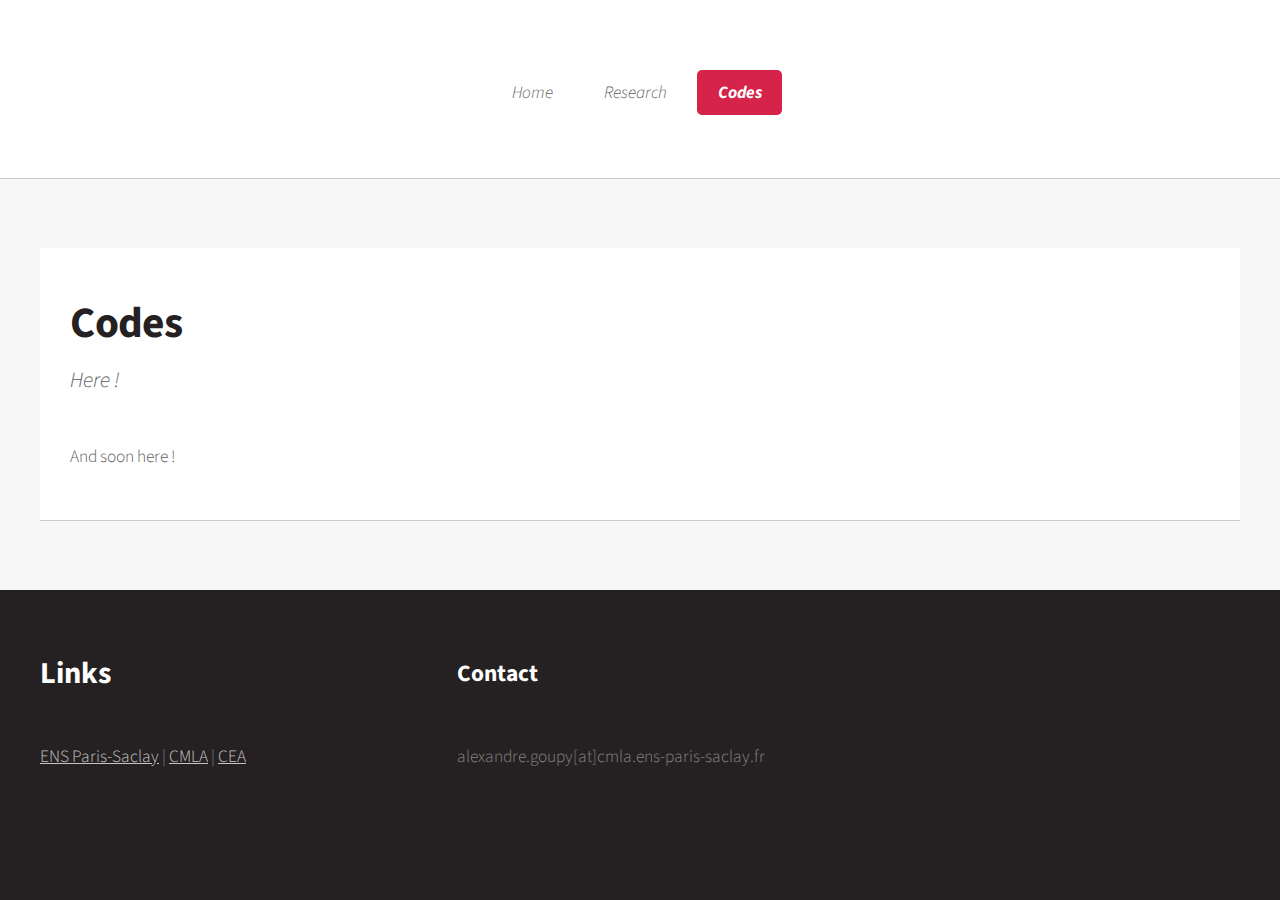
==== codes.html @ d3fc9e46 "First Version" ====
<!DOCTYPE HTML>
<!--
	Dopetrope by HTML5 UP
	html5up.net | @ajlkn
	Free for personal and commercial use under the CCA 3.0 license (html5up.net/license)
-->
<html>
	<head>
		<title>A. Goupy</title>
		<meta charset="utf-8" />
		<meta name="viewport" content="width=device-width, initial-scale=1" />
		<!--[if lte IE 8]><script src="assets/js/ie/html5shiv.js"></script><![endif]-->
		<link rel="stylesheet" href="assets/css/main.css" />
		<!--[if lte IE 8]><link rel="stylesheet" href="assets/css/ie8.css" /><![endif]-->
	</head>
	<body class="homepage">
		<div id="page-wrapper">

			<!-- Header -->
				<div id="header-wrapper">
					<div id="header">

						<!-- Logo -->
						<!--	<h1><a href="index.html">Welcome !</a></h1> -->
							

						<!-- Nav -->
							<nav id="nav">
								<ul>
									<li><a href="index.html">Home</a></li>
									<li><a href="research.html">Research</a></li>
									<!--<li><a href="teaching.html">Teaching</a></li>-->
									<li class="current"><a href="codes.html">Codes</a></li>
								</ul>
							</nav>

					</div>
				</div>

<!-- Main -->
				<div id="main-wrapper">
					<div class="container">

						<!-- Content -->
							<article class="box post">
								<a href="#" class="image featured"><img src="images/" alt="" /></a>
								<header>
									<h2>Codes</h2>
									<p>Here !</p>
								</header>
								<p>
									And soon here !
								</p>
							</article>

					</div>
				</div>


			<!-- Footer -->
				<div id="footer-wrapper">
					<section id="footer" class="container">
						
						<div class="row">
							<div class="4u 12u(mobile)">
								<section>
									<header>
										<h2>Links</h2>
									</header>
										<a href="http://www.ens-paris-saclay.fr/en">ENS Paris-Saclay</a> | 
										<a href="http://cmla.ens-paris-saclay.fr/version-anglaise/">CMLA</a> | 
										<a href="http://www.cea.fr/english">CEA</a>

								</section>
							</div>
							<div class="4u 12u(mobile)">
								<section>
									<ul class="contact">
										<header>
											<h3>Contact</h3>
										</header>
											<p>alexandre.goupy[at]cmla.ens-paris-saclay.fr</p>

									</ul>
								</section>
							</div>
						</div>

			
				
		</div>

		<!-- Scripts -->
			<script src="assets/js/jquery.min.js"></script>
			<script src="assets/js/jquery.dropotron.min.js"></script>
			<script src="assets/js/skel.min.js"></script>
			<script src="assets/js/skel-viewport.min.js"></script>
			<script src="assets/js/util.js"></script>
			<!--[if lte IE 8]><script src="assets/js/ie/respond.min.js"></script><![endif]-->
			<script src="assets/js/main.js"></script>

	</body>
</html>
---- assets/css/main.css ----
@import url("font-awesome.min.css");
@import url("https://fonts.googleapis.com/css?family=Source+Sans+Pro:300,400,700,900,300italic");

/*
	Dopetrope by HTML5 UP
	html5up.net | @ajlkn
	Free for personal and commercial use under the CCA 3.0 license (html5up.net/license)
*/

/* Reset */

	html, body, div, span, applet, object, iframe, h1, h2, h3, h4, h5, h6, p, blockquote, pre, a, abbr, acronym, address, big, cite, code, del, dfn, em, img, ins, kbd, q, s, samp, small, strike, strong, sub, sup, tt, var, b, u, i, center, dl, dt, dd, ol, ul, li, fieldset, form, label, legend, table, caption, tbody, tfoot, thead, tr, th, td, article, aside, canvas, details, embed, figure, figcaption, footer, header, hgroup, menu, nav, output, ruby, section, summary, time, mark, audio, video {
		margin: 0;
		padding: 0;
		border: 0;
		font-size: 100%;
		font: inherit;
		vertical-align: baseline;
	}

	article, aside, details, figcaption, figure, footer, header, hgroup, menu, nav, section {
		display: block;
	}

	body {
		line-height: 1;
	}

	ol, ul {
		list-style: none;
	}

	blockquote, q {
		quotes: none;
	}

	blockquote:before, blockquote:after, q:before, q:after {
		content: '';
		content: none;
	}

	table {
		border-collapse: collapse;
		border-spacing: 0;
	}

	body {
		-webkit-text-size-adjust: none;
	}

/* Box Model */

	*, *:before, *:after {
		-moz-box-sizing: border-box;
		-webkit-box-sizing: border-box;
		box-sizing: border-box;
	}

/* Containers */

	.container {
		margin-left: auto;
		margin-right: auto;
	}

	.container.\31 25\25 {
		width: 100%;
		max-width: 1200px;
		min-width: 960px;
	}

	.container.\37 5\25 {
		width: 720px;
	}

	.container.\35 0\25 {
		width: 480px;
	}

	.container.\32 5\25 {
		width: 240px;
	}

	.container {
		width: 960px;
	}

	@media screen and (min-width: 737px) {

		.container.\31 25\25 {
			width: 100%;
			max-width: 1500px;
			min-width: 1200px;
		}

		.container.\37 5\25 {
			width: 900px;
		}

		.container.\35 0\25 {
			width: 600px;
		}

		.container.\32 5\25 {
			width: 300px;
		}

		.container {
			width: 1200px;
		}

	}

	@media screen and (min-width: 737px) and (max-width: 1200px) {

		.container.\31 25\25 {
			width: 100%;
			max-width: 1200px;
			min-width: 960px;
		}

		.container.\37 5\25 {
			width: 720px;
		}

		.container.\35 0\25 {
			width: 480px;
		}

		.container.\32 5\25 {
			width: 240px;
		}

		.container {
			width: 960px;
		}

	}

	@media screen and (max-width: 736px) {

		.container.\31 25\25 {
			width: 100%;
			max-width: 125%;
			min-width: 100%;
		}

		.container.\37 5\25 {
			width: 75%;
		}

		.container.\35 0\25 {
			width: 50%;
		}

		.container.\32 5\25 {
			width: 25%;
		}

		.container {
			width: 100% !important;
		}

	}

/* Grid */

	.row {
		border-bottom: solid 1px transparent;
		-moz-box-sizing: border-box;
		-webkit-box-sizing: border-box;
		box-sizing: border-box;
	}

	.row > * {
		float: left;
		-moz-box-sizing: border-box;
		-webkit-box-sizing: border-box;
		box-sizing: border-box;
	}

	.row:after, .row:before {
		content: '';
		display: block;
		clear: both;
		height: 0;
	}

	.row.uniform > * > :first-child {
		margin-top: 0;
	}

	.row.uniform > * > :last-child {
		margin-bottom: 0;
	}

	.row.\30 \25 > * {
		padding: 0 0 0 0px;
	}

	.row.\30 \25 {
		margin: 0 0 -1px 0px;
	}

	.row.uniform.\30 \25 > * {
		padding: 0px 0 0 0px;
	}

	.row.uniform.\30 \25 {
		margin: 0px 0 -1px 0px;
	}

	.row > * {
		padding: 0 0 0 40px;
	}

	.row {
		margin: 0 0 -1px -40px;
	}

	.row.uniform > * {
		padding: 40px 0 0 40px;
	}

	.row.uniform {
		margin: -40px 0 -1px -40px;
	}

	.row.\32 00\25 > * {
		padding: 0 0 0 80px;
	}

	.row.\32 00\25 {
		margin: 0 0 -1px -80px;
	}

	.row.uniform.\32 00\25 > * {
		padding: 80px 0 0 80px;
	}

	.row.uniform.\32 00\25 {
		margin: -80px 0 -1px -80px;
	}

	.row.\31 50\25 > * {
		padding: 0 0 0 60px;
	}

	.row.\31 50\25 {
		margin: 0 0 -1px -60px;
	}

	.row.uniform.\31 50\25 > * {
		padding: 60px 0 0 60px;
	}

	.row.uniform.\31 50\25 {
		margin: -60px 0 -1px -60px;
	}

	.row.\35 0\25 > * {
		padding: 0 0 0 20px;
	}

	.row.\35 0\25 {
		margin: 0 0 -1px -20px;
	}

	.row.uniform.\35 0\25 > * {
		padding: 20px 0 0 20px;
	}

	.row.uniform.\35 0\25 {
		margin: -20px 0 -1px -20px;
	}

	.row.\32 5\25 > * {
		padding: 0 0 0 10px;
	}

	.row.\32 5\25 {
		margin: 0 0 -1px -10px;
	}

	.row.uniform.\32 5\25 > * {
		padding: 10px 0 0 10px;
	}

	.row.uniform.\32 5\25 {
		margin: -10px 0 -1px -10px;
	}

	.\31 2u, .\31 2u\24 {
		width: 100%;
		clear: none;
		margin-left: 0;
	}

	.\31 1u, .\31 1u\24 {
		width: 91.6666666667%;
		clear: none;
		margin-left: 0;
	}

	.\31 0u, .\31 0u\24 {
		width: 83.3333333333%;
		clear: none;
		margin-left: 0;
	}

	.\39 u, .\39 u\24 {
		width: 75%;
		clear: none;
		margin-left: 0;
	}

	.\38 u, .\38 u\24 {
		width: 66.6666666667%;
		clear: none;
		margin-left: 0;
	}

	.\37 u, .\37 u\24 {
		width: 58.3333333333%;
		clear: none;
		margin-left: 0;
	}

	.\36 u, .\36 u\24 {
		width: 50%;
		clear: none;
		margin-left: 0;
	}

	.\35 u, .\35 u\24 {
		width: 41.6666666667%;
		clear: none;
		margin-left: 0;
	}

	.\34 u, .\34 u\24 {
		width: 33.3333333333%;
		clear: none;
		margin-left: 0;
	}

	.\33 u, .\33 u\24 {
		width: 25%;
		clear: none;
		margin-left: 0;
	}

	.\32 u, .\32 u\24 {
		width: 16.6666666667%;
		clear: none;
		margin-left: 0;
	}

	.\31 u, .\31 u\24 {
		width: 8.3333333333%;
		clear: none;
		margin-left: 0;
	}

	.\31 2u\24 + *,
	.\31 1u\24 + *,
	.\31 0u\24 + *,
	.\39 u\24 + *,
	.\38 u\24 + *,
	.\37 u\24 + *,
	.\36 u\24 + *,
	.\35 u\24 + *,
	.\34 u\24 + *,
	.\33 u\24 + *,
	.\32 u\24 + *,
	.\31 u\24 + * {
		clear: left;
	}

	.\-11u {
		margin-left: 91.66667%;
	}

	.\-10u {
		margin-left: 83.33333%;
	}

	.\-9u {
		margin-left: 75%;
	}

	.\-8u {
		margin-left: 66.66667%;
	}

	.\-7u {
		margin-left: 58.33333%;
	}

	.\-6u {
		margin-left: 50%;
	}

	.\-5u {
		margin-left: 41.66667%;
	}

	.\-4u {
		margin-left: 33.33333%;
	}

	.\-3u {
		margin-left: 25%;
	}

	.\-2u {
		margin-left: 16.66667%;
	}

	.\-1u {
		margin-left: 8.33333%;
	}

	@media screen and (min-width: 737px) {

		.row > * {
			padding: 50px 0 0 50px;
		}

		.row {
			margin: -50px 0 -1px -50px;
		}

		.row.uniform > * {
			padding: 50px 0 0 50px;
		}

		.row.uniform {
			margin: -50px 0 -1px -50px;
		}

		.row.\32 00\25 > * {
			padding: 100px 0 0 100px;
		}

		.row.\32 00\25 {
			margin: -100px 0 -1px -100px;
		}

		.row.uniform.\32 00\25 > * {
			padding: 100px 0 0 100px;
		}

		.row.uniform.\32 00\25 {
			margin: -100px 0 -1px -100px;
		}

		.row.\31 50\25 > * {
			padding: 75px 0 0 75px;
		}

		.row.\31 50\25 {
			margin: -75px 0 -1px -75px;
		}

		.row.uniform.\31 50\25 > * {
			padding: 75px 0 0 75px;
		}

		.row.uniform.\31 50\25 {
			margin: -75px 0 -1px -75px;
		}

		.row.\35 0\25 > * {
			padding: 25px 0 0 25px;
		}

		.row.\35 0\25 {
			margin: -25px 0 -1px -25px;
		}

		.row.uniform.\35 0\25 > * {
			padding: 25px 0 0 25px;
		}

		.row.uniform.\35 0\25 {
			margin: -25px 0 -1px -25px;
		}

		.row.\32 5\25 > * {
			padding: 12.5px 0 0 12.5px;
		}

		.row.\32 5\25 {
			margin: -12.5px 0 -1px -12.5px;
		}

		.row.uniform.\32 5\25 > * {
			padding: 12.5px 0 0 12.5px;
		}

		.row.uniform.\32 5\25 {
			margin: -12.5px 0 -1px -12.5px;
		}

		.\31 2u\28desktop\29, .\31 2u\24\28desktop\29 {
			width: 100%;
			clear: none;
			margin-left: 0;
		}

		.\31 1u\28desktop\29, .\31 1u\24\28desktop\29 {
			width: 91.6666666667%;
			clear: none;
			margin-left: 0;
		}

		.\31 0u\28desktop\29, .\31 0u\24\28desktop\29 {
			width: 83.3333333333%;
			clear: none;
			margin-left: 0;
		}

		.\39 u\28desktop\29, .\39 u\24\28desktop\29 {
			width: 75%;
			clear: none;
			margin-left: 0;
		}

		.\38 u\28desktop\29, .\38 u\24\28desktop\29 {
			width: 66.6666666667%;
			clear: none;
			margin-left: 0;
		}

		.\37 u\28desktop\29, .\37 u\24\28desktop\29 {
			width: 58.3333333333%;
			clear: none;
			margin-left: 0;
		}

		.\36 u\28desktop\29, .\36 u\24\28desktop\29 {
			width: 50%;
			clear: none;
			margin-left: 0;
		}

		.\35 u\28desktop\29, .\35 u\24\28desktop\29 {
			width: 41.6666666667%;
			clear: none;
			margin-left: 0;
		}

		.\34 u\28desktop\29, .\34 u\24\28desktop\29 {
			width: 33.3333333333%;
			clear: none;
			margin-left: 0;
		}

		.\33 u\28desktop\29, .\33 u\24\28desktop\29 {
			width: 25%;
			clear: none;
			margin-left: 0;
		}

		.\32 u\28desktop\29, .\32 u\24\28desktop\29 {
			width: 16.6666666667%;
			clear: none;
			margin-left: 0;
		}

		.\31 u\28desktop\29, .\31 u\24\28desktop\29 {
			width: 8.3333333333%;
			clear: none;
			margin-left: 0;
		}

		.\31 2u\24\28desktop\29 + *,
		.\31 1u\24\28desktop\29 + *,
		.\31 0u\24\28desktop\29 + *,
		.\39 u\24\28desktop\29 + *,
		.\38 u\24\28desktop\29 + *,
		.\37 u\24\28desktop\29 + *,
		.\36 u\24\28desktop\29 + *,
		.\35 u\24\28desktop\29 + *,
		.\34 u\24\28desktop\29 + *,
		.\33 u\24\28desktop\29 + *,
		.\32 u\24\28desktop\29 + *,
		.\31 u\24\28desktop\29 + * {
			clear: left;
		}

		.\-11u\28desktop\29 {
			margin-left: 91.66667%;
		}

		.\-10u\28desktop\29 {
			margin-left: 83.33333%;
		}

		.\-9u\28desktop\29 {
			margin-left: 75%;
		}

		.\-8u\28desktop\29 {
			margin-left: 66.66667%;
		}

		.\-7u\28desktop\29 {
			margin-left: 58.33333%;
		}

		.\-6u\28desktop\29 {
			margin-left: 50%;
		}

		.\-5u\28desktop\29 {
			margin-left: 41.66667%;
		}

		.\-4u\28desktop\29 {
			margin-left: 33.33333%;
		}

		.\-3u\28desktop\29 {
			margin-left: 25%;
		}

		.\-2u\28desktop\29 {
			margin-left: 16.66667%;
		}

		.\-1u\28desktop\29 {
			margin-left: 8.33333%;
		}

	}

	@media screen and (min-width: 737px) and (max-width: 1200px) {

		.row > * {
			padding: 25px 0 0 25px;
		}

		.row {
			margin: -25px 0 -1px -25px;
		}

		.row.uniform > * {
			padding: 25px 0 0 25px;
		}

		.row.uniform {
			margin: -25px 0 -1px -25px;
		}

		.row.\32 00\25 > * {
			padding: 50px 0 0 50px;
		}

		.row.\32 00\25 {
			margin: -50px 0 -1px -50px;
		}

		.row.uniform.\32 00\25 > * {
			padding: 50px 0 0 50px;
		}

		.row.uniform.\32 00\25 {
			margin: -50px 0 -1px -50px;
		}

		.row.\31 50\25 > * {
			padding: 37.5px 0 0 37.5px;
		}

		.row.\31 50\25 {
			margin: -37.5px 0 -1px -37.5px;
		}

		.row.uniform.\31 50\25 > * {
			padding: 37.5px 0 0 37.5px;
		}

		.row.uniform.\31 50\25 {
			margin: -37.5px 0 -1px -37.5px;
		}

		.row.\35 0\25 > * {
			padding: 12.5px 0 0 12.5px;
		}

		.row.\35 0\25 {
			margin: -12.5px 0 -1px -12.5px;
		}

		.row.uniform.\35 0\25 > * {
			padding: 12.5px 0 0 12.5px;
		}

		.row.uniform.\35 0\25 {
			margin: -12.5px 0 -1px -12.5px;
		}

		.row.\32 5\25 > * {
			padding: 6.25px 0 0 6.25px;
		}

		.row.\32 5\25 {
			margin: -6.25px 0 -1px -6.25px;
		}

		.row.uniform.\32 5\25 > * {
			padding: 6.25px 0 0 6.25px;
		}

		.row.uniform.\32 5\25 {
			margin: -6.25px 0 -1px -6.25px;
		}

		.\31 2u\28tablet\29, .\31 2u\24\28tablet\29 {
			width: 100%;
			clear: none;
			margin-left: 0;
		}

		.\31 1u\28tablet\29, .\31 1u\24\28tablet\29 {
			width: 91.6666666667%;
			clear: none;
			margin-left: 0;
		}

		.\31 0u\28tablet\29, .\31 0u\24\28tablet\29 {
			width: 83.3333333333%;
			clear: none;
			margin-left: 0;
		}

		.\39 u\28tablet\29, .\39 u\24\28tablet\29 {
			width: 75%;
			clear: none;
			margin-left: 0;
		}

		.\38 u\28tablet\29, .\38 u\24\28tablet\29 {
			width: 66.6666666667%;
			clear: none;
			margin-left: 0;
		}

		.\37 u\28tablet\29, .\37 u\24\28tablet\29 {
			width: 58.3333333333%;
			clear: none;
			margin-left: 0;
		}

		.\36 u\28tablet\29, .\36 u\24\28tablet\29 {
			width: 50%;
			clear: none;
			margin-left: 0;
		}

		.\35 u\28tablet\29, .\35 u\24\28tablet\29 {
			width: 41.6666666667%;
			clear: none;
			margin-left: 0;
		}

		.\34 u\28tablet\29, .\34 u\24\28tablet\29 {
			width: 33.3333333333%;
			clear: none;
			margin-left: 0;
		}

		.\33 u\28tablet\29, .\33 u\24\28tablet\29 {
			width: 25%;
			clear: none;
			margin-left: 0;
		}

		.\32 u\28tablet\29, .\32 u\24\28tablet\29 {
			width: 16.6666666667%;
			clear: none;
			margin-left: 0;
		}

		.\31 u\28tablet\29, .\31 u\24\28tablet\29 {
			width: 8.3333333333%;
			clear: none;
			margin-left: 0;
		}

		.\31 2u\24\28tablet\29 + *,
		.\31 1u\24\28tablet\29 + *,
		.\31 0u\24\28tablet\29 + *,
		.\39 u\24\28tablet\29 + *,
		.\38 u\24\28tablet\29 + *,
		.\37 u\24\28tablet\29 + *,
		.\36 u\24\28tablet\29 + *,
		.\35 u\24\28tablet\29 + *,
		.\34 u\24\28tablet\29 + *,
		.\33 u\24\28tablet\29 + *,
		.\32 u\24\28tablet\29 + *,
		.\31 u\24\28tablet\29 + * {
			clear: left;
		}

		.\-11u\28tablet\29 {
			margin-left: 91.66667%;
		}

		.\-10u\28tablet\29 {
			margin-left: 83.33333%;
		}

		.\-9u\28tablet\29 {
			margin-left: 75%;
		}

		.\-8u\28tablet\29 {
			margin-left: 66.66667%;
		}

		.\-7u\28tablet\29 {
			margin-left: 58.33333%;
		}

		.\-6u\28tablet\29 {
			margin-left: 50%;
		}

		.\-5u\28tablet\29 {
			margin-left: 41.66667%;
		}

		.\-4u\28tablet\29 {
			margin-left: 33.33333%;
		}

		.\-3u\28tablet\29 {
			margin-left: 25%;
		}

		.\-2u\28tablet\29 {
			margin-left: 16.66667%;
		}

		.\-1u\28tablet\29 {
			margin-left: 8.33333%;
		}

	}

	@media screen and (max-width: 736px) {

		.row > * {
			padding: 20px 0 0 20px;
		}

		.row {
			margin: -20px 0 -1px -20px;
		}

		.row.uniform > * {
			padding: 20px 0 0 20px;
		}

		.row.uniform {
			margin: -20px 0 -1px -20px;
		}

		.row.\32 00\25 > * {
			padding: 40px 0 0 40px;
		}

		.row.\32 00\25 {
			margin: -40px 0 -1px -40px;
		}

		.row.uniform.\32 00\25 > * {
			padding: 40px 0 0 40px;
		}

		.row.uniform.\32 00\25 {
			margin: -40px 0 -1px -40px;
		}

		.row.\31 50\25 > * {
			padding: 30px 0 0 30px;
		}

		.row.\31 50\25 {
			margin: -30px 0 -1px -30px;
		}

		.row.uniform.\31 50\25 > * {
			padding: 30px 0 0 30px;
		}

		.row.uniform.\31 50\25 {
			margin: -30px 0 -1px -30px;
		}

		.row.\35 0\25 > * {
			padding: 10px 0 0 10px;
		}

		.row.\35 0\25 {
			margin: -10px 0 -1px -10px;
		}

		.row.uniform.\35 0\25 > * {
			padding: 10px 0 0 10px;
		}

		.row.uniform.\35 0\25 {
			margin: -10px 0 -1px -10px;
		}

		.row.\32 5\25 > * {
			padding: 5px 0 0 5px;
		}

		.row.\32 5\25 {
			margin: -5px 0 -1px -5px;
		}

		.row.uniform.\32 5\25 > * {
			padding: 5px 0 0 5px;
		}

		.row.uniform.\32 5\25 {
			margin: -5px 0 -1px -5px;
		}

		.\31 2u\28mobile\29, .\31 2u\24\28mobile\29 {
			width: 100%;
			clear: none;
			margin-left: 0;
		}

		.\31 1u\28mobile\29, .\31 1u\24\28mobile\29 {
			width: 91.6666666667%;
			clear: none;
			margin-left: 0;
		}

		.\31 0u\28mobile\29, .\31 0u\24\28mobile\29 {
			width: 83.3333333333%;
			clear: none;
			margin-left: 0;
		}

		.\39 u\28mobile\29, .\39 u\24\28mobile\29 {
			width: 75%;
			clear: none;
			margin-left: 0;
		}

		.\38 u\28mobile\29, .\38 u\24\28mobile\29 {
			width: 66.6666666667%;
			clear: none;
			margin-left: 0;
		}

		.\37 u\28mobile\29, .\37 u\24\28mobile\29 {
			width: 58.3333333333%;
			clear: none;
			margin-left: 0;
		}

		.\36 u\28mobile\29, .\36 u\24\28mobile\29 {
			width: 50%;
			clear: none;
			margin-left: 0;
		}

		.\35 u\28mobile\29, .\35 u\24\28mobile\29 {
			width: 41.6666666667%;
			clear: none;
			margin-left: 0;
		}

		.\34 u\28mobile\29, .\34 u\24\28mobile\29 {
			width: 33.3333333333%;
			clear: none;
			margin-left: 0;
		}

		.\33 u\28mobile\29, .\33 u\24\28mobile\29 {
			width: 25%;
			clear: none;
			margin-left: 0;
		}

		.\32 u\28mobile\29, .\32 u\24\28mobile\29 {
			width: 16.6666666667%;
			clear: none;
			margin-left: 0;
		}

		.\31 u\28mobile\29, .\31 u\24\28mobile\29 {
			width: 8.3333333333%;
			clear: none;
			margin-left: 0;
		}

		.\31 2u\24\28mobile\29 + *,
		.\31 1u\24\28mobile\29 + *,
		.\31 0u\24\28mobile\29 + *,
		.\39 u\24\28mobile\29 + *,
		.\38 u\24\28mobile\29 + *,
		.\37 u\24\28mobile\29 + *,
		.\36 u\24\28mobile\29 + *,
		.\35 u\24\28mobile\29 + *,
		.\34 u\24\28mobile\29 + *,
		.\33 u\24\28mobile\29 + *,
		.\32 u\24\28mobile\29 + *,
		.\31 u\24\28mobile\29 + * {
			clear: left;
		}

		.\-11u\28mobile\29 {
			margin-left: 91.66667%;
		}

		.\-10u\28mobile\29 {
			margin-left: 83.33333%;
		}

		.\-9u\28mobile\29 {
			margin-left: 75%;
		}

		.\-8u\28mobile\29 {
			margin-left: 66.66667%;
		}

		.\-7u\28mobile\29 {
			margin-left: 58.33333%;
		}

		.\-6u\28mobile\29 {
			margin-left: 50%;
		}

		.\-5u\28mobile\29 {
			margin-left: 41.66667%;
		}

		.\-4u\28mobile\29 {
			margin-left: 33.33333%;
		}

		.\-3u\28mobile\29 {
			margin-left: 25%;
		}

		.\-2u\28mobile\29 {
			margin-left: 16.66667%;
		}

		.\-1u\28mobile\29 {
			margin-left: 8.33333%;
		}

	}

/* Basic */

	body {
		background: #252122;
		background-image: url("images/bg02.png");
		font-family: 'Source Sans Pro';
		font-weight: 300;
		color: #5d5d5d;
	}

		body.is-loading * {
			-moz-transition: none !important;
			-webkit-transition: none !important;
			-ms-transition: none !important;
			transition: none !important;
			-moz-animation: none !important;
			-webkit-animation: none !important;
			-ms-animation: none !important;
			animation: none !important;
		}

	input, textarea, select {
		font-family: 'Source Sans Pro';
		font-weight: 300;
		color: #5d5d5d;
	}

	strong, b {
		color: #252122;
		font-weight: 400;
	}

	i, em {
		font-style: italic;
	}

	sub {
		position: relative;
		top: 0.5em;
		font-size: 0.8em;
	}

	sup {
		position: relative;
		top: -0.5em;
		font-size: 0.8em;
	}

	blockquote {
		border-left: solid 0.75em #dddddd;
		padding: 1em 0 1em 1.5em;
		font-style: italic;
	}

	h1, h2, h3, h4, h5, h6 {
		color: #252122;
		font-weight: 700;
	}

	h1 a, h2 a, h3 a, h4 a, h5 a, h6 a {
		color: inherit;
		text-decoration: none;
	}

	a {
		color: #d52349;
		text-decoration: underline;
	}

		a:hover {
			text-decoration: none;
		}

	br.clear {
		clear: both;
	}

	hr {
		border: 0;
		border-top: solid 1px #dddddd;
		height: 1px;
		margin: 2em 0 2em 0;
	}

	p, ul, ol, dl, table {
		margin-bottom: 2em;
	}

/* Form */

	form label {
		display: block;
		color: #252122;
		font-weight: 400;
		margin: 0 0 0.5em 0;
	}

	form input[type=text],
	form input[type=email],
	form input[type=password],
	form select,
	form textarea {
		-webkit-appearance: none;
		display: block;
		border: 0;
		padding: 0.75em 1em;
		font-size: 1em;
		border-radius: 5px;
		border: solid 1px #dddddd;
		background: #fff;
		width: 100%;
	}

		form input[type=text]:focus,
		form input[type=email]:focus,
		form input[type=password]:focus,
		form select:focus,
		form textarea:focus {
			box-shadow: inset 0px 0px 1px 1px #43bff0;
		}

	form textarea {
		height: 15em;
	}

	form .formerize-placeholder {
		color: #555 !important;
	}

	form ::-webkit-input-placeholder {
		color: #555 !important;
	}

	form :-moz-placeholder {
		color: #555 !important;
	}

	form ::-moz-placeholder {
		color: #555 !important;
	}

	form :-ms-input-placeholder {
		color: #555 !important;
	}

	form ::-moz-focus-inner {
		border: 0;
	}

/* Tables */

	table {
		width: 100%;
	}

		table.default {
			width: 100%;
		}

			table.default tr {
				border-top: solid 1px #dddddd;
			}

				table.default tr:first-child {
					border-top: 0;
				}

			table.default td {
				padding: 0.5em 1em 0.5em 1em;
			}

			table.default th {
				text-align: left;
				padding: 0.5em 1em 0.5em 1em;
				font-weight: 700;
				margin: 0 0 1em 0;
			}

			table.default thead {
				border-bottom: solid 2px #dddddd;
			}

/* Section/Article */

	section, article {
		margin-bottom: 2.5em;
	}

		section > :last-child, section:last-child, article > :last-child, article:last-child {
			margin-bottom: 0;
		}

	header > p {
		display: block;
		font-style: italic;
	}

	header.major {
		position: relative;
		text-align: center;
		border-top: solid 1px #ccc;
		top: 1em;
	}

		header.major h2 {
			background: #fff;
			position: relative;
			top: -0.65em;
			display: inline;
			margin: 0;
			padding: 0 1em 0 1em;
		}

/* Box */

	.box {
		background: #ffffff;
		border-bottom: solid 1px #ccc;
	}

		.box .image.featured {
			position: relative;
			width: auto;
		}

/* Button */

	input[type="button"],
	input[type="submit"],
	input[type="reset"],
	button,
	.button {
		-webkit-appearance: none;
		display: inline-block;
		text-decoration: none;
		cursor: pointer;
		border: 0;
		border-radius: 5px;
		background: #d52349;
		color: #fff !important;
		font-weight: 700;
		outline: 0;
		-moz-transition: background-color .25s ease-in-out;
		-webkit-transition: background-color .25s ease-in-out;
		-ms-transition: background-color .25s ease-in-out;
		transition: background-color .25s ease-in-out;
	}

		input[type="button"]:hover,
		input[type="submit"]:hover,
		input[type="reset"]:hover,
		button:hover,
		.button:hover {
			background: #e53359;
		}

		input[type="button"]:active,
		input[type="submit"]:active,
		input[type="reset"]:active,
		button:active,
		.button:active {
			background: #c51349;
		}

		input[type="button"].alt,
		input[type="submit"].alt,
		input[type="reset"].alt,
		button.alt,
		.button.alt {
			background: #252122;
		}

			input[type="button"].alt:hover,
			input[type="submit"].alt:hover,
			input[type="reset"].alt:hover,
			button.alt:hover,
			.button.alt:hover {
				background: #353132;
			}

			input[type="button"].alt:active,
			input[type="submit"].alt:active,
			input[type="reset"].alt:active,
			button.alt:active,
			.button.alt:active {
				background: #151112;
			}

		input[type="button"].icon:before,
		input[type="submit"].icon:before,
		input[type="reset"].icon:before,
		button.icon:before,
		.button.icon:before {
			opacity: 0.35;
			position: relative;
			top: 0.05em;
			margin-right: 0.75em;
		}

/* Image */

	.image {
		display: inline-block;
		outline: 0;
	}

		.image img {
			display: block;
			width: 100%;
		}

		.image.centered {
			display: block;
			margin: 0 0 2em 0;
		}

			.image.centered img {
				margin: 0 auto;
				width: auto;
			}

		.image.featured {
			display: block;
			width: 100%;
			margin: 0 0 2em 0;
		}

		.image.left {
			float: left;
			margin: 0 2em 2em 0;
		}

/* List */

	ul.default {
		list-style: disc;
		padding-left: 1em;
	}

		ul.default li {
			padding-left: 0.5em;
		}

	ul.contact li {
		position: relative;
		border-top: solid 1px #ddd;
		padding: 1.3em 0 1.3em 7em;
	}

		ul.contact li h3 {
			position: absolute;
			left: 0;
			top: 1.3em;
			font-size: 1.1em;
		}

		ul.contact li p {
			margin: 0;
		}

		ul.contact li:first-child {
			padding-top: 0;
			border-top: 0;
		}

			ul.contact li:first-child h3 {
				top: 0;
			}

	ul.dates li {
		position: relative;
		border-top: solid 1px #ddd;
		padding: 1.3em 0 1.3em 6.75em;
	}

	ul.dates .date {
		display: block;
		position: absolute;
		left: 0;
		top: 1.3em;
		background-color: #d52349;
		height: 3.5em;
		text-align: center;
		color: #fff;
		line-height: 1em;
		border-top-left-radius: 5px;
		border-bottom-left-radius: 5px;
		padding: 0.5em 0.75em 0 1em;
	}

		ul.dates .date:after {
			content: '';
			position: absolute;
			bottom: 0;
			right: -1.2em;
			border-left: solid 1.25em #d52349;
			border-top: solid 1.8em transparent;
			border-bottom: solid 1.8em transparent;
		}

		ul.dates .date strong {
			display: block;
			font-size: 1.75em;
			padding-top: 0.15em;
		}

	ul.dates h3 {
		font-size: 1.1em;
	}

	ul.dates p {
		margin: 0;
	}

	ul.dates li:first-child {
		border-top: 0;
		padding-top: 0;
	}

		ul.dates li:first-child .date {
			top: 0;
		}

	ul.divided li {
		border-top: solid 1px #ddd;
		padding: 1em 0 1em 0;
	}

		ul.divided li:first-child {
			border-top: 0;
			padding-top: 0;
		}

	ul.social {
		overflow: hidden;
		cursor: default;
	}

		ul.social li {
			display: inline-block;
		}

			ul.social li:first-child {
				margin-left: 0;
			}

			ul.social li a {
				display: inline-block;
				width: 3em;
				height: 3em;
				text-align: center;
				border-radius: 5px;
				background: #888;
				-moz-transition: background-color .25s ease-in-out;
				-webkit-transition: background-color .25s ease-in-out;
				-ms-transition: background-color .25s ease-in-out;
				transition: background-color .25s ease-in-out;
			}

				ul.social li a:before {
					color: #fff;
					font-size: 2em;
					line-height: 1.5em;
				}

				ul.social li a.fa-facebook {
					background: #3c5a98;
				}

					ul.social li a.fa-facebook:hover {
						background: #4c6aa8;
					}

				ul.social li a.fa-twitter {
					background: #2daae4;
				}

					ul.social li a.fa-twitter:hover {
						background: #3dbaf4;
					}

				ul.social li a.fa-dribbble {
					background: #c4376b;
				}

					ul.social li a.fa-dribbble:hover {
						background: #d4477b;
					}

				ul.social li a.fa-linkedin {
					background: #006599;
				}

					ul.social li a.fa-linkedin:hover {
						background: #1075a9;
					}

				ul.social li a.fa-tumblr {
					background: #2b4661;
				}

					ul.social li a.fa-tumblr:hover {
						background: #3b5671;
					}

				ul.social li a.fa-google-plus {
					background: #da2713;
				}

					ul.social li a.fa-google-plus:hover {
						background: #ea3723;
					}

	ol.default {
		list-style: decimal;
		padding-left: 1.25em;
	}

		ol.default li {
			padding-left: 0.25em;
		}

/* Icons */

	.icon {
		position: relative;
		text-decoration: none;
	}

		.icon:before {
			-moz-osx-font-smoothing: grayscale;
			-webkit-font-smoothing: antialiased;
			font-family: FontAwesome;
			font-style: normal;
			font-weight: normal;
			text-transform: none !important;
		}

		.icon > .label {
			display: none;
		}

		.icon.featured {
			position: relative;
			display: inline-block;
			background-color: #d52349;
			width: 9em;
			padding: 1.75em 0 0.75em 0;
			border-top-left-radius: 5px;
			border-top-right-radius: 5px;
			margin: 0 0 4.5em 0;
			cursor: default;
		}

			.icon.featured:before {
				font-size: 4.5em;
				line-height: 1em;
				color: #fff;
			}

			.icon.featured:after {
				content: '';
				position: absolute;
				bottom: -1.95em;
				left: 0;
				border-top: solid 2em #d52349;
				border-left: solid 4.5em transparent;
				border-right: solid 4.5em transparent;
			}

			.icon.featured.alt {
				background-color: #252122;
			}

				.icon.featured.alt:after {
					border-top-color: #252122;
				}

			.icon.featured.alt2 {
				background-color: #827a7c;
			}

				.icon.featured.alt2:after {
					border-top-color: #827a7c;
				}

/* Banner */

	#banner {
		background: #CCE8F4 url("../../images/board.jpg");
		background-position: center center;
		background-size: 100%; /*auto 100%;*/
		background-repeat: no-repeat;
		text-align: center;
	}

		#banner header {
			background-color: #252122;
			background-color: rgba(34, 30, 31, 0.98);
		}

			#banner header h2 {
				color: #fff;
				font-weight: 700;
			}

			#banner header p {
				color: #d52349;
				padding: 0;
				font-style: normal;
				margin: 0;
			}

/* Wrappers */

	#header-wrapper {
		position: relative;
		background: #ffffff;
		border-bottom: solid 1px #ccc;
	}

	#main-wrapper {
		position: relative;
		background: #f7f7f7 url("images/bg02.png");
	}

		#main-wrapper:before {
			content: '';
			position: absolute;
			top: 0;
			left: 0;
			width: 100%;
			background: url("images/bg01.png");
			background-size: 100% 100%;
			z-index: 0;
			opacity: 0.1;
		}

		#main-wrapper .major h2 {
			background: #f7f7f7 url("images/bg02.png");
		}

	#footer-wrapper {
		position: relative;
		color: #858484;
	}

		#footer-wrapper:before {
			content: '';
			position: absolute;
			top: 0;
			left: 0;
			width: 100%;
			background: url("images/bg01.png");
			background-size: 100% 100%;
			z-index: 0;
			opacity: 0.5;
		}

		#footer-wrapper a {
			color: #c5c4c4;
		}

		#footer-wrapper h2, #footer-wrapper h3, #footer-wrapper h4, #footer-wrapper h5, #footer-wrapper h6, #footer-wrapper strong, #footer-wrapper b {
			color: #fff;
		}

			#footer-wrapper h2 a, #footer-wrapper h3 a, #footer-wrapper h4 a, #footer-wrapper h5 a, #footer-wrapper h6 a, #footer-wrapper strong a, #footer-wrapper b a {
				color: inherit;
			}

		#footer-wrapper ul.contact li, #footer-wrapper ul.dates li, #footer-wrapper ul.divided li {
			border-top-color: #353434;
			border-top-color: rgba(255, 255, 255, 0.05);
		}

/* Intro */

	#intro {
		text-align: center;
	}

/* Copyright */

	#copyright {
		text-align: center;
	}

		#copyright .links {
			display: inline-block;
			background: #2C2929;
			background: rgba(255, 255, 255, 0.05);
			border-radius: 5px;
			margin: 0;
		}

/* Desktop */

	@media screen and (min-width: 737px) {

		/* Basic */

			body, input, textarea, select {
				font-size: 13pt;
				line-height: 1.75em;
			}

			h2 {
				font-size: 1.5em;
			}

			h3 {
				font-size: 1.35em;
			}

		/* Section/Article */

			header {
				margin: 0 0 1.5em 0;
			}

				header > p {
					margin: 0.5em 0 0 0;
					padding-bottom: 0.5em;
				}

				header.major {
					margin: 0 0 3em 0;
				}

			footer {
				margin: 2.25em 0 0 0;
			}

		/* Box */

			.box {
				padding: 2.75em 1.75em 2.75em 1.75em;
			}

				.box .image.featured {
					left: 1.75em;
					top: 1.75em;
					margin: -4.5em 0 4.25em -3.5em;
				}

				.box.post header {
					padding-top: 1em;
					margin: 0 0 2em 0;
				}

				.box.post h2 {
					font-size: 2.5em;
					letter-spacing: -0.015em;
				}

				.box.post header > p {
					margin-top: 1.25em;
					font-size: 1.25em;
				}

		/* Button */

			input[type="button"],
			input[type="submit"],
			input[type="reset"],
			button,
			.button {
				font-size: 1.1em;
				padding: 0.65em 1.5em 0.65em 1.5em;
			}

				input[type="button"].big,
				input[type="submit"].big,
				input[type="reset"].big,
				button.big,
				.button.big {
					font-size: 1.5em;
					padding: 0.75em 1.5em 0.75em 1.5em;
				}

		/* List */

			ul.actions li {
				display: inline-block;
				margin-left: 1em;
			}

				ul.actions li:first-child {
					margin-left: 0;
				}

			ul.links li {
				display: inline-block;
				border-left: solid 1px rgba(255, 255, 255, 0.05);
				padding: 0 0 0 1em;
				margin: 0 0 0 1em;
			}

				ul.links li:first-child {
					border-left: 0;
					padding-left: 0;
					margin-left: 0;
				}

			ul.social {
				margin: 0 0 3.25em 0;
			}

				ul.social li {
					margin-left: 0.75em;
				}

		/* Wrappers */

			#header-wrapper {
				padding: 4.5em 0 4em 0;
			}

			#main-wrapper {
				padding: 4em 0 4em 0;
			}

			#footer-wrapper {
				padding: 4em 0 4em 0;
			}

				#footer-wrapper header {
					margin: 0 0 3em 0;
				}

					#footer-wrapper header h2 {
						font-size: 1.75em;
					}

		/* Header */

			#header {
				text-align: center;
			}

				#header h1 {
					color: #252122;
					font-weight: 900;
					font-size: 2.5em;
					letter-spacing: -0.035em;
					margin: 0 0 1em 0;
				}

		/* Nav */

			#nav > ul {
				margin: 0;
			}

				#nav > ul > li {
					display: inline-block;
					font-style: italic;
					margin: 0 0.35em 0 0;
				}

					#nav > ul > li > ul {
						display: none;
					}

					#nav > ul > li > a {
						border-radius: 5px;
						color: #5d5d5d;
						text-decoration: none;
						padding: 0.6em 1.2em 0.6em 1.2em;
						-moz-transition: background-color .25s ease-in-out;
						-webkit-transition: background-color .25s ease-in-out;
						-ms-transition: background-color .25s ease-in-out;
						transition: background-color .25s ease-in-out;
						outline: 0;
					}

					#nav > ul > li:hover > a, #nav > ul > li.active > a {
						background: #f3f3f3;
					}

					#nav > ul > li.current > a {
						background: #d52349;
						color: #fff !important;
						font-weight: 700;
					}

			.dropotron {
				border-radius: 5px;
				background-color: #252122;
				background-color: rgba(34, 30, 31, 0.98);
				padding: 1.25em 1.5em 1.25em 1.5em;
				font-style: italic;
				min-width: 13em;
				box-shadow: 0px 8px 15px 0px rgba(0, 0, 0, 0.5);
				text-align: left;
				margin-top: -1.25em;
				margin-left: -1px;
			}

				.dropotron a, .dropotron span {
					color: #aaa;
					text-decoration: none;
					-moz-transition: color .25s ease-in-out;
					-webkit-transition: color .25s ease-in-out;
					-ms-transition: color .25s ease-in-out;
					transition: color .25s ease-in-out;
				}

				.dropotron li {
					padding: 0.25em 0 0.25em 0;
				}

					.dropotron li:hover > a, .dropotron li:hover > span {
						color: #fff;
					}

				.dropotron.level-0 {
					margin-top: 2em;
				}

					.dropotron.level-0:before {
						content: '';
						display: block;
						position: absolute;
						left: 50%;
						margin-left: -10px;
						top: -9px;
						border-left: solid 10px transparent;
						border-right: solid 10px transparent;
						border-bottom: solid 10px #252122;
						border-bottom-color: rgba(34, 30, 31, 0.98);
					}

		/* Banner */

			#banner {
				position: relative;
				padding: 8em 0;
				margin: 4em 0 0 0;
			}

				#banner header {
					display: inline-block;
					padding: 2.5em 5em;
					border-radius: 5px;
				}

					#banner header h2 {
						font-size: 2.5em;
						margin: 0 0 0.65em 0;
					}

					#banner header p {
						font-size: 1.5em;
					}

		/* Intro */

			#intro {
				overflow: hidden;
			}

				#intro section {
					margin: 3em 0;
					padding: 2.5em 0;
				}

				#intro h2 {
					font-size: 1.75em;
				}

				#intro p {
					margin: 0;
				}

				#intro .middle {
					position: relative;
					z-index: 1;
				}

					#intro .middle:before {
						content: '';
						width: 32px;
						height: 100%;
						position: absolute;
						left: -24px;
						top: 0;
						display: block;
						z-index: -1;
						box-shadow: 32px 0 0 0 #fff, 0 -32px 0 0 #fff, 0 32px 0 0 #fff, 32px 32px 0 0 #fff, 32px -32px 0 0 #fff, 0 0 32px 0 rgba(0, 0, 0, 0.15);
					}

					#intro .middle:after {
						content: '';
						width: 32px;
						height: 100%;
						position: absolute;
						right: -24px;
						top: 0;
						display: block;
						z-index: -1;
						box-shadow: -32px 0 0 0 #fff, 0 -32px 0 0 #fff, 0 32px 0 0 #fff, -32px 32px 0 0 #fff, -32px -32px 0 0 #fff, 0 0 32px 0 rgba(0, 0, 0, 0.15);
					}

				#intro .button {
					min-width: 12em;
				}

				#intro footer {
					margin: 0;
				}

		/* Copyright */

			#copyright {
				margin: 3em 0 2em 0;
			}

				#copyright .links {
					padding: 0.85em 2.25em 0.85em 2.25em;
				}

	}

/* Tablet */

	@media screen and (min-width: 737px) and (max-width: 1200px) {

		/* Basic */

			body {
				min-width: 960px;
				font-size: 11pt;
			}

			input, textarea, select {
				font-size: 11pt;
			}

		/* Section/Article */

			header.major {
				margin: 0.75em 0 2.5em 0;
			}

				header.major h2 {
					padding: 0 1em 0 1em;
				}

		/* List */

			ul.social li {
				margin: 0 0 0.25em 0.75em;
			}

		/* Wrappers */

			#header-wrapper {
				padding: 3em 0 3em 0;
			}

			#main-wrapper {
				padding: 2.75em 0 2.75em 0;
			}

			#footer-wrapper {
				padding: 3em 0 3em 0;
			}

				#footer-wrapper:before {
					height: 2.5em;
				}

				#footer-wrapper header {
					margin: 0 0 1.5em 0;
				}

					#footer-wrapper header h2 {
						font-size: 1.25em;
					}

		/* Header */

			#header h1 {
				margin: 0.25em 0 1em 0;
			}

		/* Banner */

			#banner {
				padding: 6em 0;
				margin: 3em 0 0 0;
			}

		/* Intro */

			#intro {
				padding: 0;
			}

				#intro section {
					padding: 1em 2em;
				}

				#intro .middle:before {
					left: -12px;
				}

				#intro .middle:after {
					right: -12px;
				}

		/* Copyright */

			#copyright {
				margin: 0;
			}

	}

/* Mobile */

	#navPanel, #titleBar {
		display: none;
	}

	@media screen and (max-width: 736px) {

		/* Basic */

			html, body {
				overflow-x: hidden;
			}

			body, input, textarea, select {
				line-height: 1.75em;
				font-size: 11pt;
				letter-spacing: 0;
			}

			h2, h3, h4, h5, h6 {
				font-size: 1.25em;
			}

		/* Section/Article */

			section, article {
				margin: 0 0 1.5em 0 !important;
			}

			header {
				margin: 0 0 1em 0;
			}

			footer {
				margin: 2em 0 0 0;
			}

		/* Box */

			.box {
				padding: 25px 15px 20px 15px;
			}

				.box .image.featured {
					left: 15px;
					top: 15px;
					margin: -40px 0 40px -30px;
				}

		/* Button */

			input[type="button"],
			input[type="submit"],
			input[type="reset"],
			button,
			.button {
				position: relative;
				padding: 0.65em 0 0.65em 0 !important;
				width: 100%;
				text-align: center;
				font-size: 1.25em;
				margin: 0.25em 0 0.25em 0;
			}

				input[type="button"].icon,
				input[type="submit"].icon,
				input[type="reset"].icon,
				button.icon,
				.button.icon {
					padding-right: 1em !important;
				}

		/* List */

			ul.actions li {
				display: block;
				margin-top: 0.5em;
			}

				ul.actions li:first-child {
					margin-top: 0;
				}

			ul.contact li {
				padding: 0.8em 0 0.8em 7em;
			}

				ul.contact li h3 {
					top: 0.8em;
				}

			ul.divided li {
				padding: 0.5em 0 0.5em 0;
			}

			ul.links li {
				display: block;
				border-top: solid 1px rgba(255, 255, 255, 0.05);
				padding: 0.25em 0 0 0;
				margin: 0.25em 0 0 0;
			}

				ul.links li:first-child {
					border-top: 0;
					padding-top: 0;
					margin-top: 0;
				}

			ul.social li {
				margin: 0 0.5em 0.75em 0;
			}

		/* Off-Canvas Navigation */

			#page-wrapper {
				-moz-backface-visibility: hidden;
				-webkit-backface-visibility: hidden;
				-ms-backface-visibility: hidden;
				backface-visibility: hidden;
				-moz-transition: -moz-transform 0.5s ease;
				-webkit-transition: -webkit-transform 0.5s ease;
				-ms-transition: -ms-transform 0.5s ease;
				transition: transform 0.5s ease;
				padding-bottom: 1px;
			}

			#titleBar {
				-moz-backface-visibility: hidden;
				-webkit-backface-visibility: hidden;
				-ms-backface-visibility: hidden;
				backface-visibility: hidden;
				-moz-transition: -moz-transform 0.5s ease;
				-webkit-transition: -webkit-transform 0.5s ease;
				-ms-transition: -ms-transform 0.5s ease;
				transition: transform 0.5s ease;
				display: block;
				height: 44px;
				left: 0;
				position: fixed;
				top: 0;
				width: 100%;
				z-index: 10001;
				background: none;
			}

				#titleBar .toggle {
					width: 80px;
					height: 60px;
				}

					#titleBar .toggle:before {
						font-family: FontAwesome;
						text-decoration: none;
						font-style: normal;
						font-weight: normal;
						-webkit-font-smoothing: antialiased;
						-moz-osx-font-smoothing: grayscale;
						content: '\f0c9';
						display: block;
						position: absolute;
						left: 10px;
						top: 10px;
						width: 50px;
						height: 40px;
						line-height: 40px;
						font-size: 18px;
						color: #fff;
						text-align: center;
						background: rgba(150, 150, 150, 0.75);
						border-radius: 5px;
					}

					#titleBar .toggle:active:before {
						background-color: #969696;
					}

			#navPanel {
				-moz-backface-visibility: hidden;
				-webkit-backface-visibility: hidden;
				-ms-backface-visibility: hidden;
				backface-visibility: hidden;
				-moz-transform: translateX(-275px);
				-webkit-transform: translateX(-275px);
				-ms-transform: translateX(-275px);
				transform: translateX(-275px);
				-moz-transition: -moz-transform 0.5s ease;
				-webkit-transition: -webkit-transform 0.5s ease;
				-ms-transition: -ms-transform 0.5s ease;
				transition: transform 0.5s ease;
				display: block;
				height: 100%;
				left: 0;
				overflow-y: auto;
				position: fixed;
				top: 0;
				width: 275px;
				z-index: 10002;
				color: #858484;
				background-image: url("images/bg02.png");
				box-shadow: inset -3px 0px 5px 0px rgba(0, 0, 0, 0.35);
			}

				#navPanel .link {
					display: block;
					color: #888;
					text-decoration: none;
					height: 44px;
					line-height: 44px;
					border-top: solid 1px rgba(255, 255, 255, 0.05);
					padding: 0 1em 0 1em;
					font-style: italic;
				}

					#navPanel .link:first-child {
						border-top: 0;
					}

				#navPanel .indent-1 {
					display: inline-block;
					width: 1em;
				}

				#navPanel .indent-2 {
					display: inline-block;
					width: 2em;
				}

				#navPanel .indent-3 {
					display: inline-block;
					width: 3em;
				}

				#navPanel .indent-4 {
					display: inline-block;
					width: 4em;
				}

				#navPanel .indent-5 {
					display: inline-block;
					width: 5em;
				}

				#navPanel .depth-0 {
					color: #fff;
				}

			body.navPanel-visible #page-wrapper {
				-moz-transform: translateX(275px);
				-webkit-transform: translateX(275px);
				-ms-transform: translateX(275px);
				transform: translateX(275px);
			}

			body.navPanel-visible #titleBar {
				-moz-transform: translateX(275px);
				-webkit-transform: translateX(275px);
				-ms-transform: translateX(275px);
				transform: translateX(275px);
			}

			body.navPanel-visible #navPanel {
				-moz-transform: translateX(0);
				-webkit-transform: translateX(0);
				-ms-transform: translateX(0);
				transform: translateX(0);
			}

		/* Wrappers */

			#main-wrapper {
				padding: 2em 10px;
				overflow: hidden;
			}

			#header-wrapper {
				padding: 2em 0;
			}

			#footer-wrapper {
				padding: 2em 25px;
				overflow: hidden;
				-webkit-transform: translateZ(0);
			}

		/* Intro */

			#intro {
				padding: 0 25px 0 25px;
			}

				#intro section {
					position: relative;
					border-top: solid 1px #dfdfdf;
					padding: 2.5em 0 0 0;
					margin: 1.5em 0 0 0 !important;
				}

					#intro section.first {
						border-top: 0;
						padding-top: 0;
					}

					#intro section p {
						margin: 0;
					}

		/* Header */

			#header {
				text-align: center;
			}

				#header h1 {
					color: #252122;
					font-weight: 900;
					font-size: 1.75em;
					letter-spacing: -0.035em;
				}

		/* Nav */

			#nav {
				display: none;
			}

		/* Banner */

			#banner {
				margin: 2em 0 4em 0 !important;
				padding: 6em 0;
			}

				#banner header {
					padding: 1.5em 1em 1.5em 1em;
				}

					#banner header h2 {
						font-size: 1.5em;
						line-height: 1.5em;
						margin: 0 0 0.25em 0;
					}

					#banner header p {
						font-size: 1.2em;
					}

		/* Copyright */

			#copyright {
				margin: 3em 0 0 0;
			}

				#copyright .links {
					padding: 0.75em 1.25em 0.75em 1.25em;
				}

	}
---- assets/css/ie8.css ----
/*
	Dopetrope by HTML5 UP
	html5up.net | @ajlkn
	Free for personal and commercial use under the CCA 3.0 license (html5up.net/license)
*/

/* Basic */

	form input[type=text],
	form input[type=password],
	form select,
	form textarea {
		position: relative;
		-ms-behavior: url("assets/js/ie/PIE.htc");
	}

	input[type="button"],
	input[type="submit"],
	input[type="reset"],
	button,
	.button,
	ul.social li a,
	.icon.featured,
	#copyright .links,
	#nav > ul > li > a {
		position: relative;
		-ms-behavior: url("assets/js/ie/PIE.htc");
	}

/* Nav */

	.dropotron {
		position: relative;
		-ms-behavior: url("assets/js/ie/PIE.htc");
	}

		.dropotron.level-0 {
			box-shadow: none !important;
		}

/* Banner */

	#banner {
		background-position: auto;
		background-size: contain;
		-ms-behavior: url("assets/js/ie/backgroundsize.min.htc");
	}
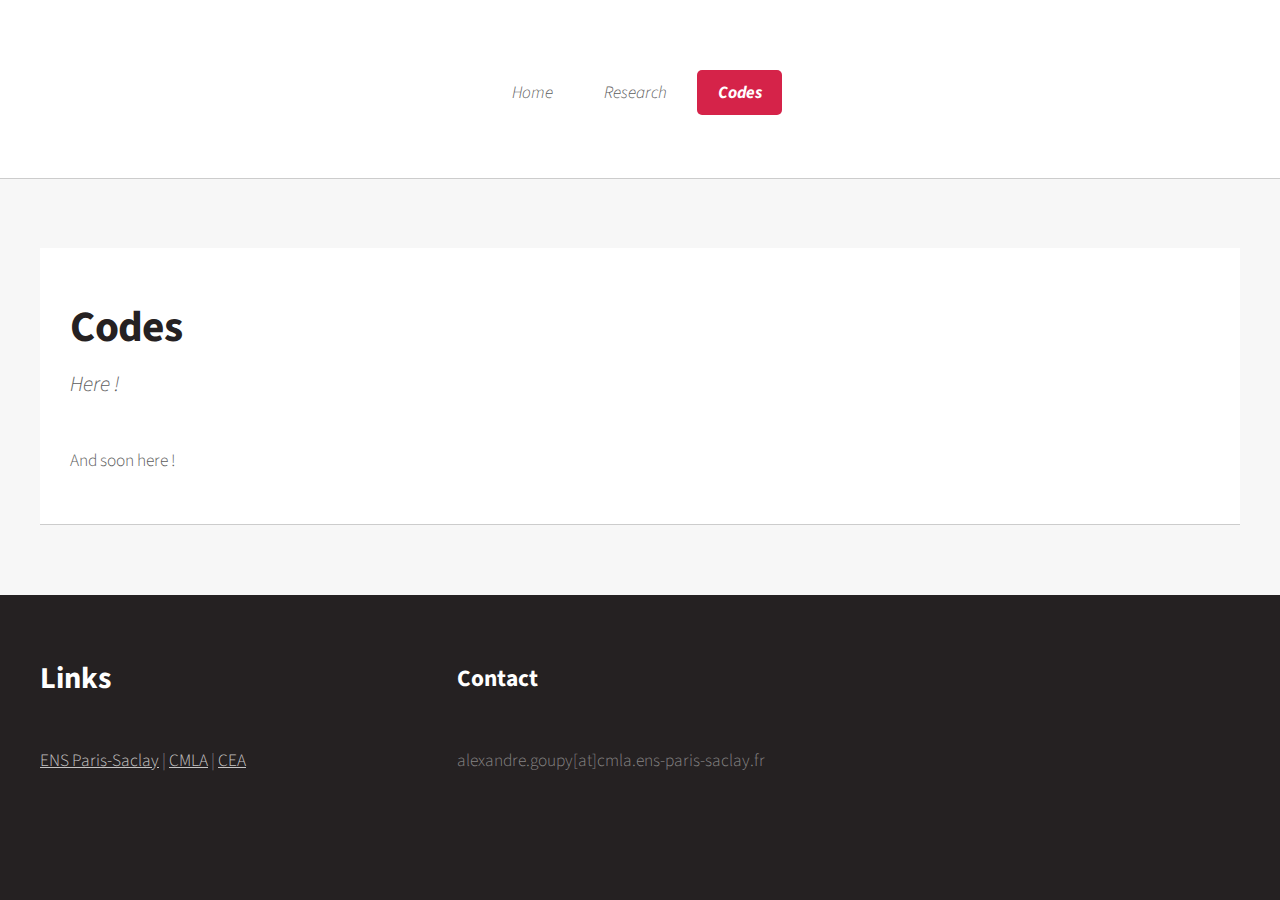
==== commit 8243580e: "Remove blank image on Codes page" ====
--- a/codes.html
+++ b/codes.html
@@ -43,7 +43,7 @@
 
 						<!-- Content -->
 							<article class="box post">
-								<a href="#" class="image featured"><img src="images/" alt="" /></a>
+								<!--<a href="#" class="image featured"><img src="images/" alt="" /></a>-->
 								<header>
 									<h2>Codes</h2>
 									<p>Here !</p>
--- a/assets/css/main.css
+++ b/assets/css/main.css
@@ -1655,7 +1655,7 @@
 /* Banner */
 
 	#banner {
-		background: #CCE8F4 url("../../images/board.jpg");
+		background: url("../../images/board.jpg"); /* #CCE8F4 */
 		background-position: center center;
 		background-size: 100%; /*auto 100%;*/
 		background-repeat: no-repeat;
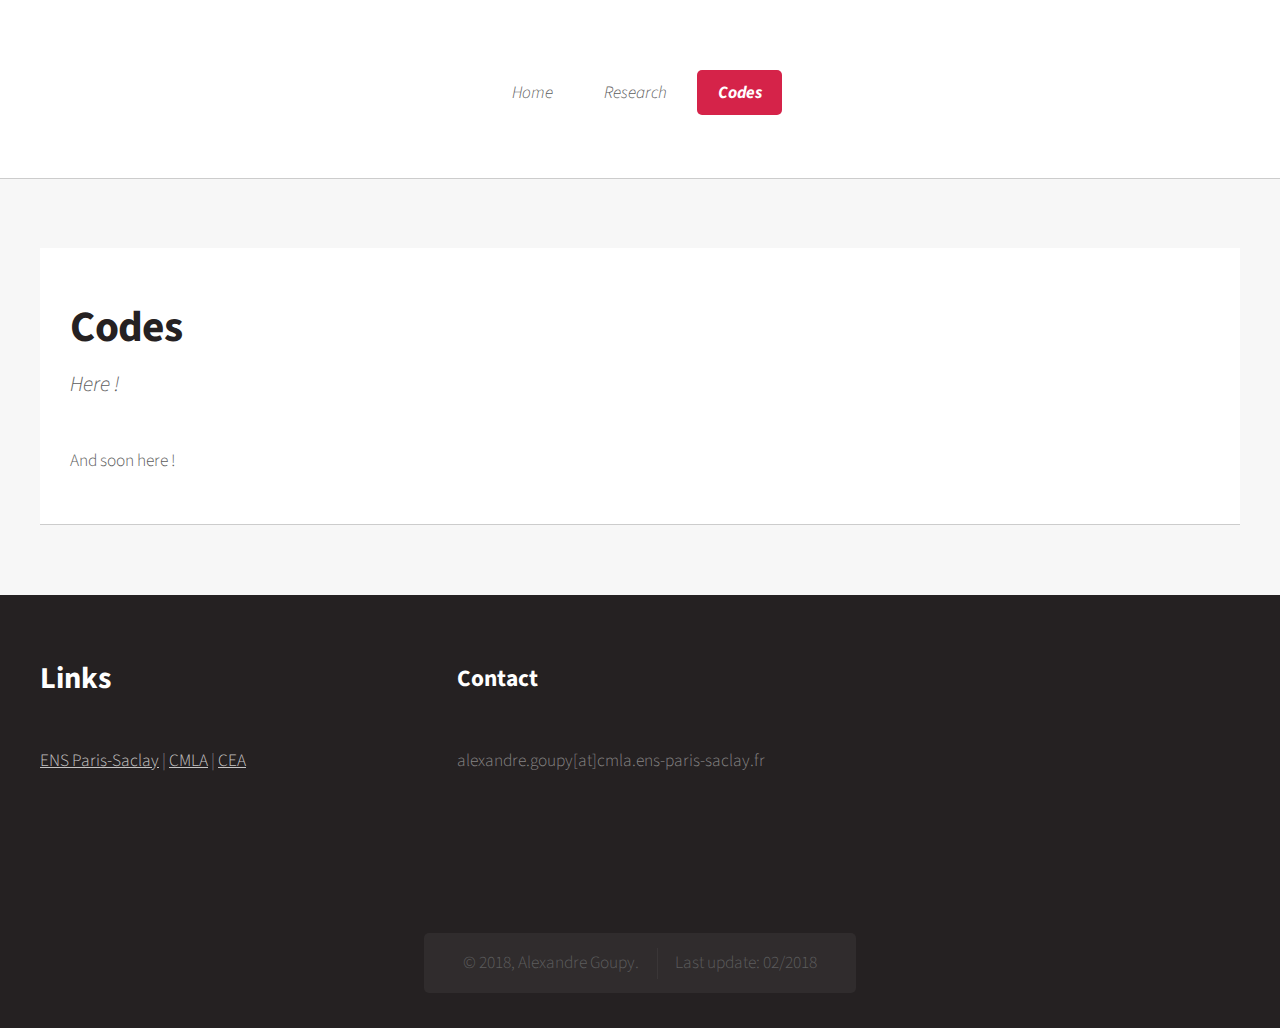
==== commit f723ea7c: "Add copyright and last update" ====
--- a/codes.html
+++ b/codes.html
@@ -89,6 +89,14 @@
 			
 				
 		</div>
+			<!-- Copyright -->
+									<div id="copyright">
+										<ul class="links">
+											<li>&copy; 2018, Alexandre Goupy.</li><li>Last update: 02/2018</li>
+										</ul>
+									</div>
+
+
 
 		<!-- Scripts -->
 			<script src="assets/js/jquery.min.js"></script>
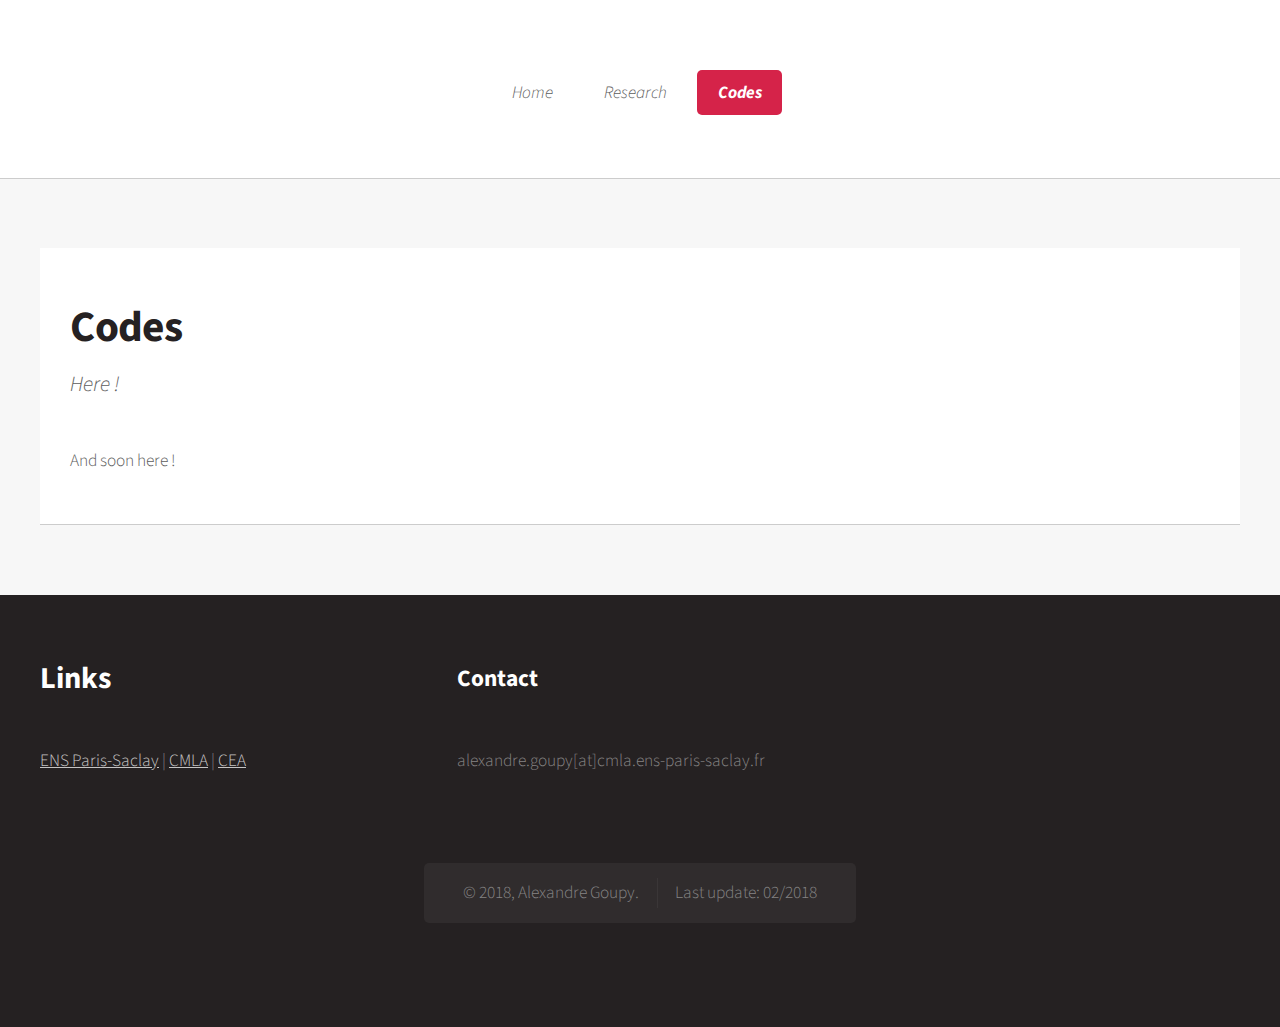
==== commit 1b87db3a: "bug fixed on last commit" ====
--- a/codes.html
+++ b/codes.html
@@ -87,15 +87,15 @@
 						</div>
 
 			
-				
-		</div>
+			
 			<!-- Copyright -->
 									<div id="copyright">
 										<ul class="links">
 											<li>&copy; 2018, Alexandre Goupy.</li><li>Last update: 02/2018</li>
 										</ul>
 									</div>
-
+	
+		</div>
 
 
 		<!-- Scripts -->
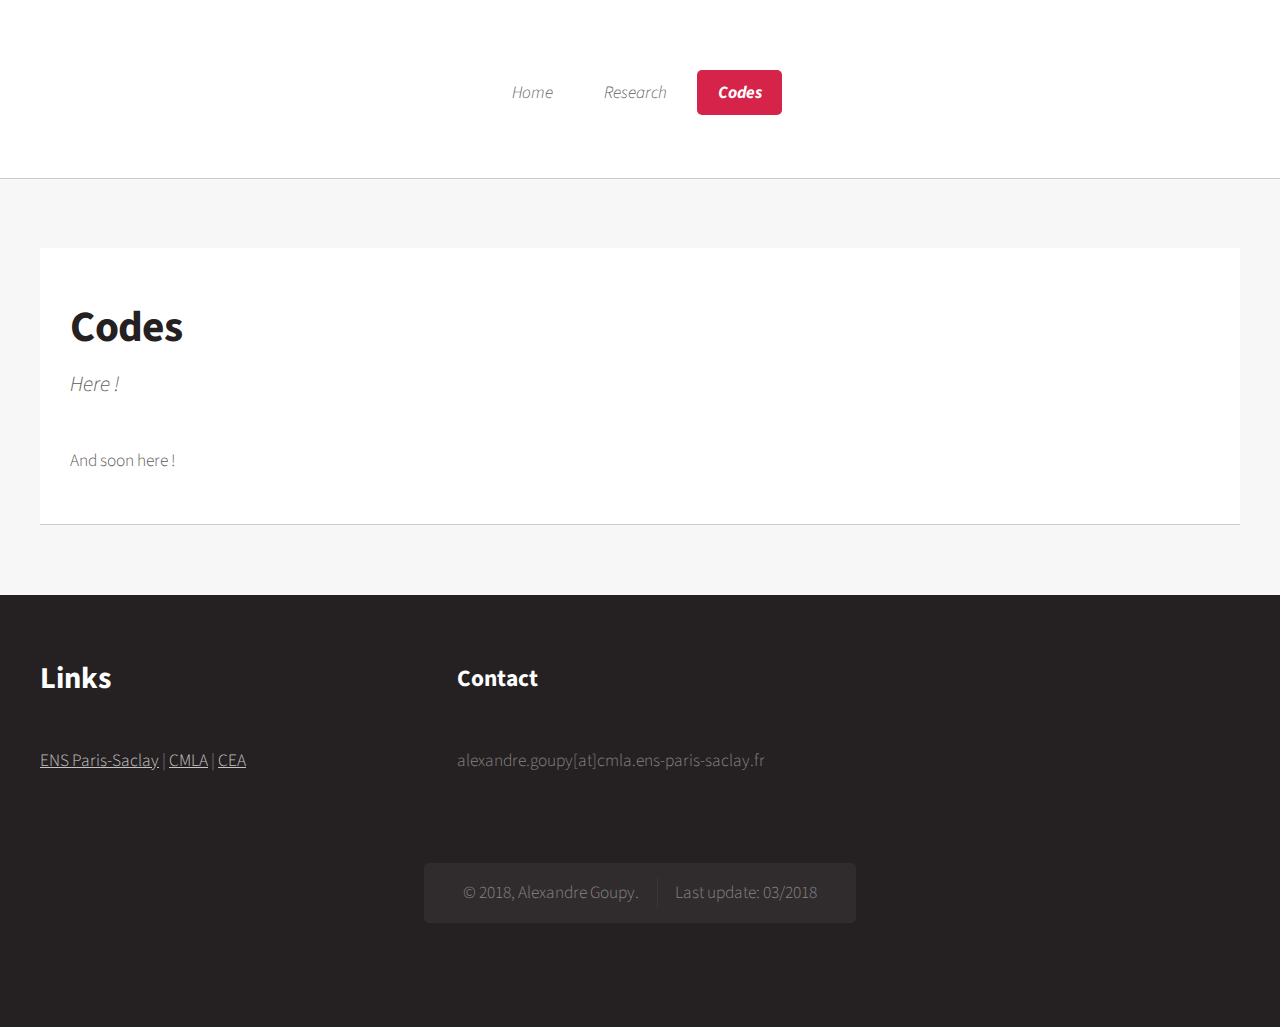
==== commit 9c261db5: "Commande update to change date" ====
--- a/codes.html
+++ b/codes.html
@@ -91,7 +91,7 @@
 			<!-- Copyright -->
 									<div id="copyright">
 										<ul class="links">
-											<li>&copy; 2018, Alexandre Goupy.</li><li>Last update: 02/2018</li>
+											<li>&copy; 2018, Alexandre Goupy.</li><li>Last update: 03/2018</li>
 										</ul>
 									</div>
 	
